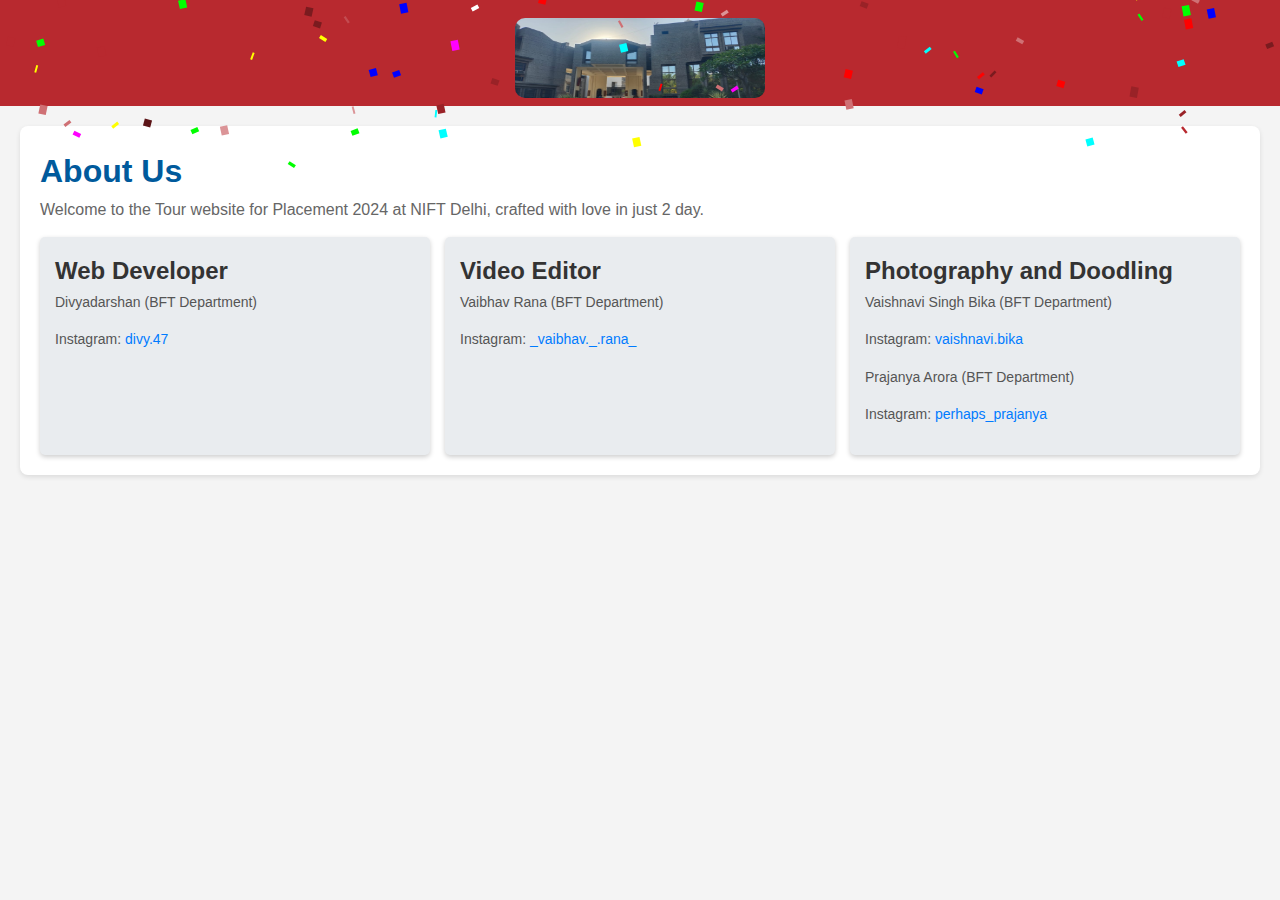
==== about.html @ ea19220b "Add files via upload" ====
<!DOCTYPE html>
<html lang="en">
  <head>
    <meta charset="UTF-8" />
    <meta name="viewport" content="width=device-width, initial-scale=1.0" />
    <title>About Us - Placement 2024</title>
    <link rel="stylesheet" href="about.css" />
  </head>
  <body>
    <!-- Navigation Bar -->
    <nav class="navbar">
      <a href="index.html" class="logo">
        <img src="logo.jpg" alt="College Logo" />
      </a>
    </nav>

    <div class="about-us">
      <h1>About Us</h1>
      <p>Welcome to the Tour website for Placement 2024 at NIFT Delhi, crafted with love in just 2 day.</p>
      <div class="team">
        <div>
          <h2>Web Developer</h2>
          <p>Divyadarshan (BFT Department)</p>
          <p>Instagram: <a href="https://instagram.com/divy.47" target="_blank">divy.47</a></p>
        </div>
        <div>
          <h2>Video Editor</h2>
          <p>Vaibhav Rana (BFT Department)</p>
          <p>Instagram: <a href="https://instagram.com/_vaibhav._.rana_" target="_blank">_vaibhav._.rana_</a></p>
        </div>
        <div>
          <h2>Photography and Doodling</h2>
          <p>Vaishnavi Singh Bika (BFT Department)</p>
          <p>Instagram: <a href="https://instagram.com/vaishnavi.bika" target="_blank">vaishnavi.bika</a></p>
          <p>Prajanya Arora (BFT Department)</p>
          <p>Instagram: <a href="https://instagram.com/perhaps_prajanya" target="_blank">perhaps_prajanya</a></p>
        </div>
      </div>
    </div>
    <canvas id="confetti"></canvas>
    <script src="confetti.js"></script>
  </body>
</html>
---- about.css ----
/* Basic Reset */
* {
  margin: 0px;
  padding: 0px;
  box-sizing: border-box;
}

body {
  font-family: 'Arial', sans-serif;
  line-height: 1.6;
  color: #333;
  background-color: #f4f4f4;
  /* padding: 20px; */
}

/* Navigation Bar Styling */
.navbar {
  background-color: #b8292f;
  color: white;
  display: flex;
  justify-content: center;
  align-items: center;
  /* padding: 10px 20px; */
  padding-top:18px;
}

.navbar .logo img {
  height: 80px;
  width:250px;
  /* padding:20px 5px; */
  border-radius: 10px;
}

/* Main Content Area */
.about-us {
  background-color: white;
  margin: 20px;
  padding: 20px;
  border-radius: 8px;
  box-shadow: 0 2px 5px rgba(0,0,0,0.1);
}

.about-us h1 {
  color: #005A9C;
}

.about-us p {
  font-size: 16px;
  color: #666;
  margin-bottom: 15px;
}

/* Team Section Styling */
.team {
  display: grid;
  grid-template-columns: repeat(auto-fill, minmax(300px, 1fr));
  gap: 15px;
}

.team div {
  background: #e9ecef;
  padding: 15px;
  border-radius: 5px;
  box-shadow: 0 2px 5px rgba(0,0,0,0.2);
}

.team h2 {
  color: #333;
}

.team p {
  font-size: 14px;
  color: #555;
}

/* Links */
a {
  color: #007BFF;
  text-decoration: none;
}

a:hover {
  text-decoration: underline;
}


/* Media Queries for responsiveness */
@media (max-width: 768px) {
  .navbar {
      flex-direction: column;
  }

  .navbar .logo img {
      margin-bottom: 10px;
  }

  .team {
      grid-template-columns: 1fr;
  }
}

canvas#confetti {
  position: fixed;
  top: 0;
  left: 0;
  width: 100%;
  height: 100%;
  pointer-events: none; /* Ignore pointer events */
}
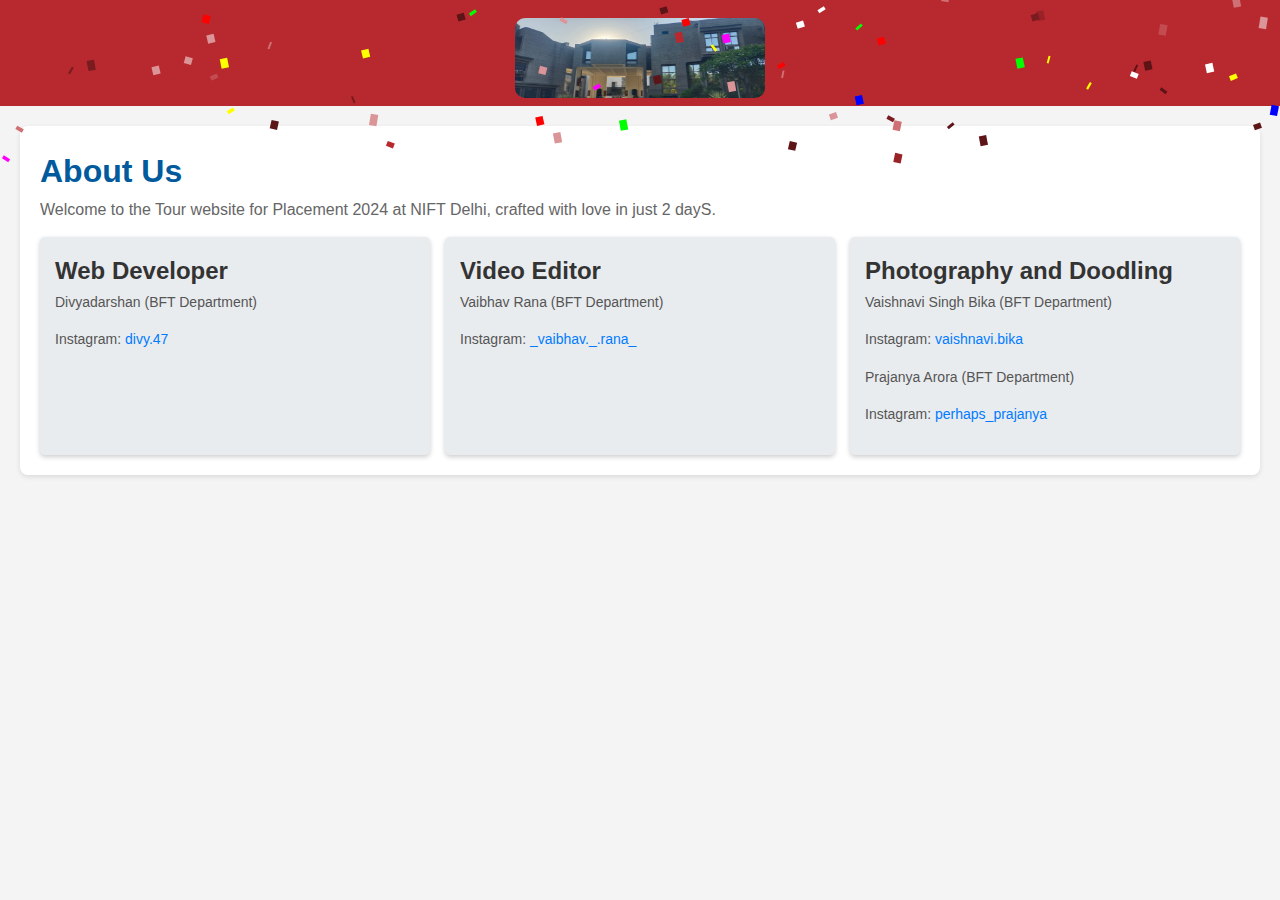
==== commit f50dfe6c: "Update about.html" ====
--- a/about.html
+++ b/about.html
@@ -16,7 +16,7 @@
 
     <div class="about-us">
       <h1>About Us</h1>
-      <p>Welcome to the Tour website for Placement 2024 at NIFT Delhi, crafted with love in just 2 day.</p>
+      <p>Welcome to the Tour website for Placement 2024 at NIFT Delhi, crafted with love in just 2 dayS.</p>
       <div class="team">
         <div>
           <h2>Web Developer</h2>
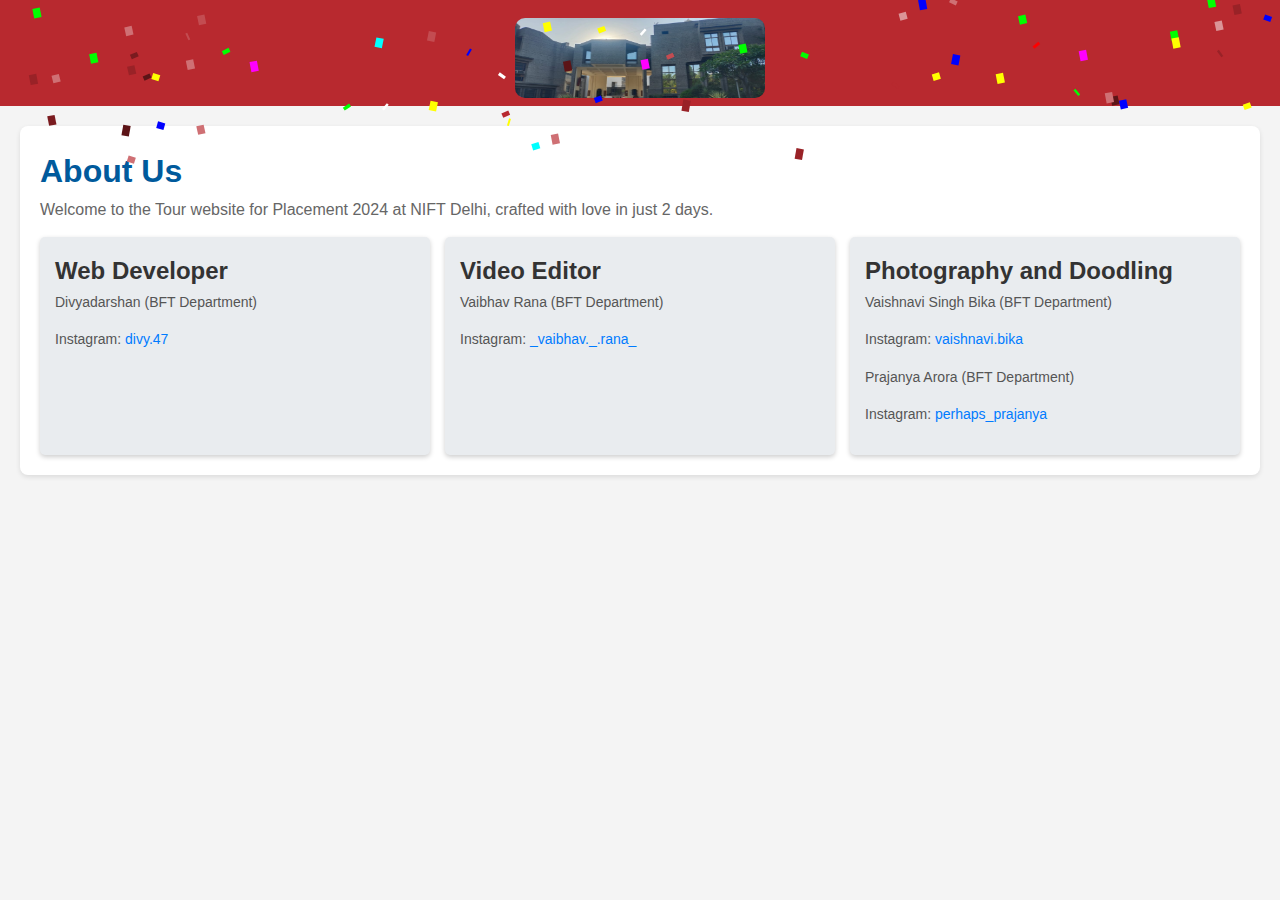
==== commit d9dea956: "Update about.html" ====
--- a/about.html
+++ b/about.html
@@ -16,7 +16,7 @@
 
     <div class="about-us">
       <h1>About Us</h1>
-      <p>Welcome to the Tour website for Placement 2024 at NIFT Delhi, crafted with love in just 2 dayS.</p>
+      <p>Welcome to the Tour website for Placement 2024 at NIFT Delhi, crafted with love in just 2 days.</p>
       <div class="team">
         <div>
           <h2>Web Developer</h2>
